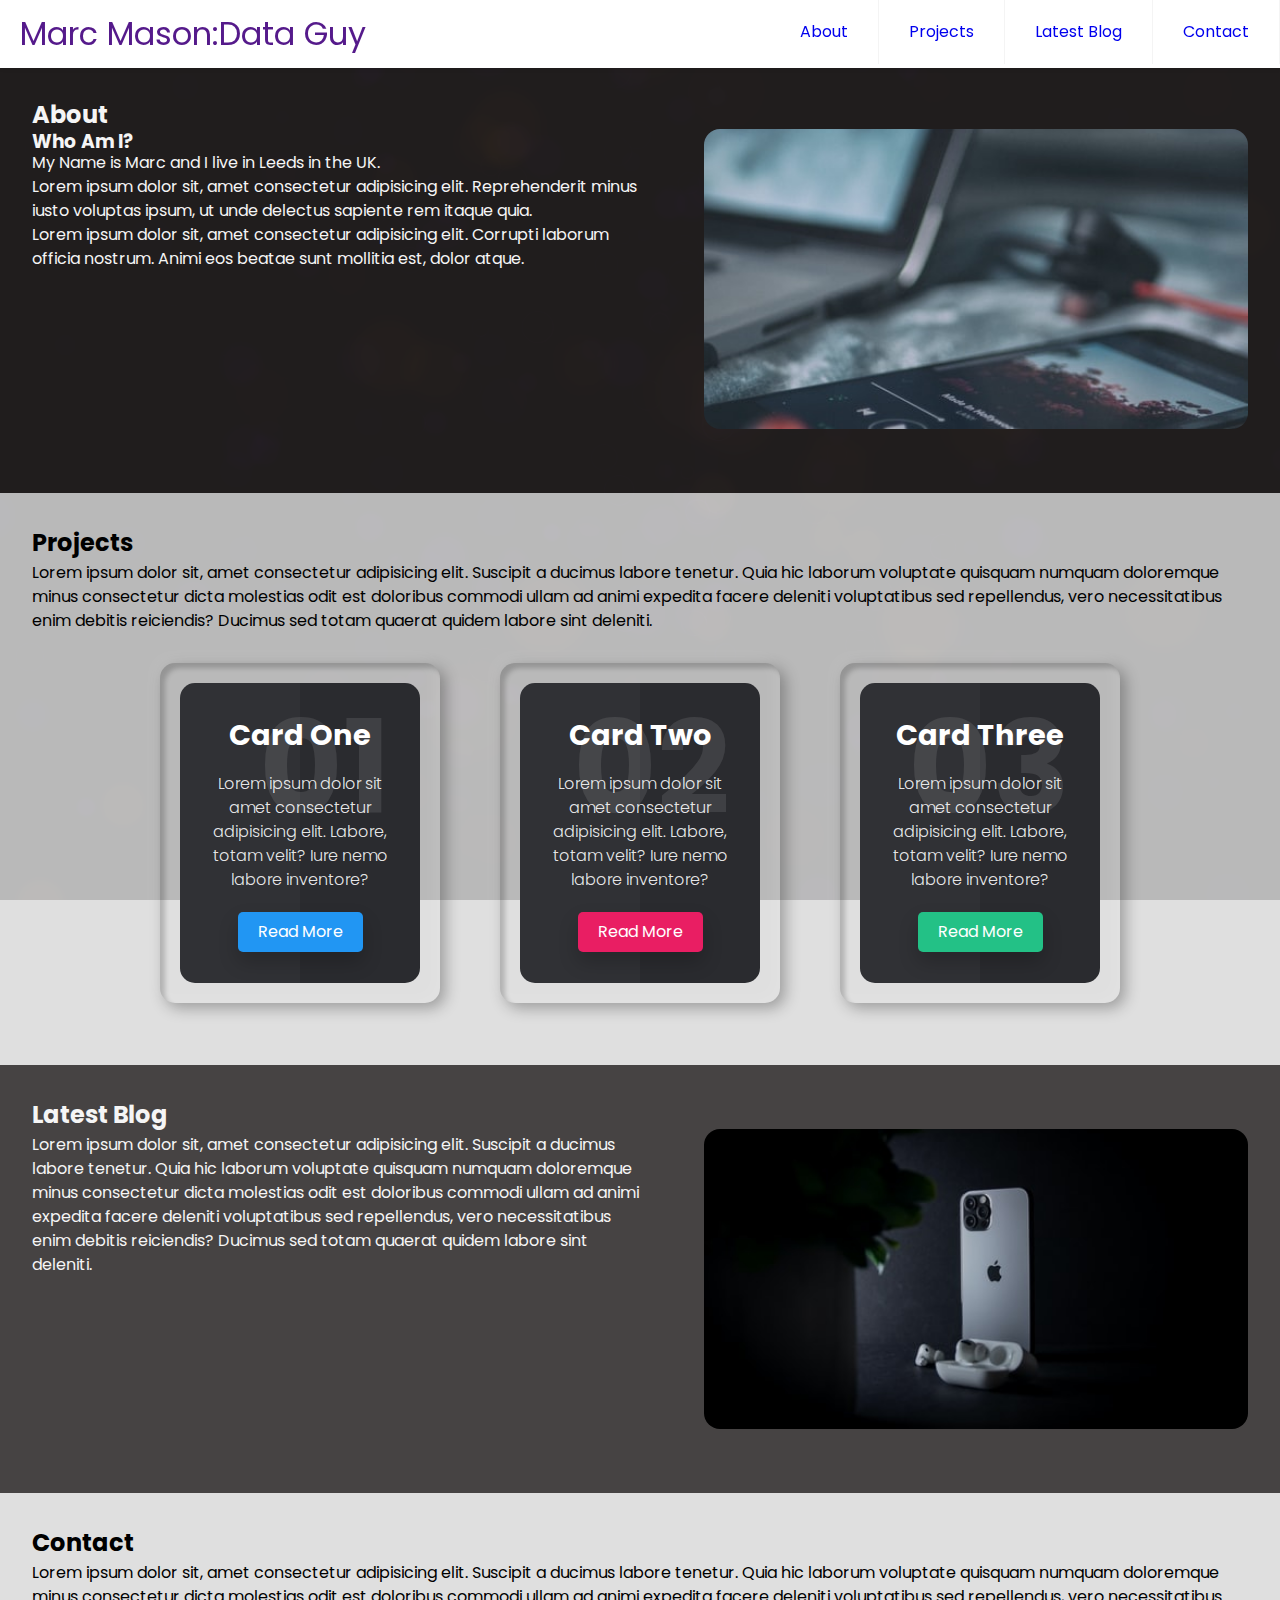
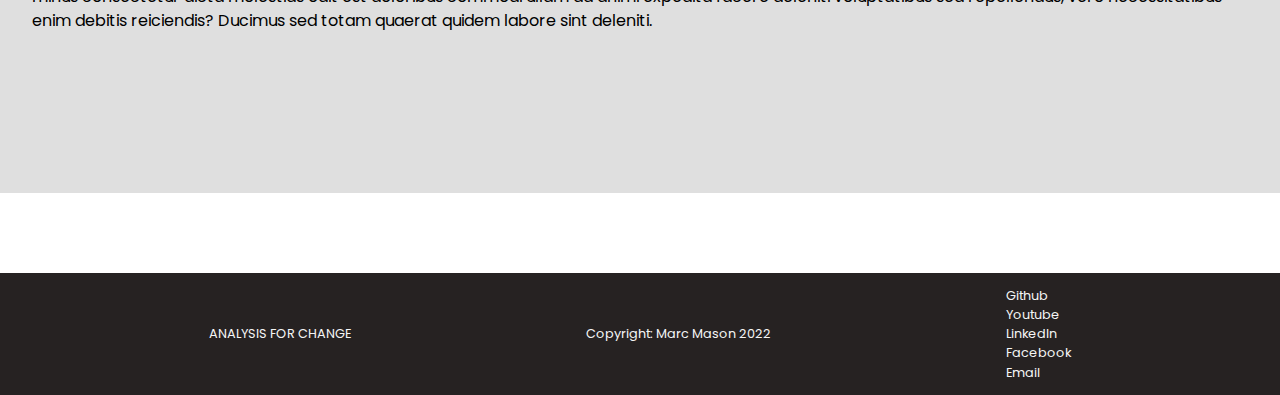
==== index.html @ 7b5a4cfb "init commit" ====
<!DOCTYPE html>
<html lang="en">
  <head>
    <meta charset="UTF-8" />
    <meta http-equiv="X-UA-Compatible" content="IE=edge" />
    <meta name="viewport" content="width=device-width, initial-scale=1.0" />
    <link rel="stylesheet" href="assets/css/style.css" />
    <link rel="stylesheet" href="assets/css/header_style.css" />
    <link rel="stylesheet" href="assets/css/footer.css" />
    <link rel="stylesheet" href="assets/css/cards.css" />

    <title>Marc Mason: Data Guy</title>
  </head>
  <body>
    <container>
      <header class="header">
        <a href="" class="logo">Marc Mason:Data Guy</a>
        <input class="menu-btn" type="checkbox" id="menu-btn" />
        <label class="menu-icon" for="menu-btn"
          ><span class="navicon"></span
        ></label>
        <ul class="menu">
          <li><a href="#about">About</a></li>
          <li><a href="#projects">Projects</a></li>
          <li><a href="#blog">Latest Blog</a></li>
          <li><a href="#contact">Contact</a></li>
        </ul>
      </header>
      <div class="main">
        <section class="about" id="about">
          <div class="about-text">
            <h2>About</h2>
            <h3>Who Am I?</h3>
            <p>My Name is Marc and I live in Leeds in the UK.</p>
            <p>
              Lorem ipsum dolor sit, amet consectetur adipisicing elit.
              Reprehenderit minus iusto voluptas ipsum, ut unde delectus
              sapiente rem itaque quia.
            </p>
            <p>
              Lorem ipsum dolor sit, amet consectetur adipisicing elit. Corrupti
              laborum officia nostrum. Animi eos beatae sunt mollitia est, dolor
              atque.
            </p>
          </div>
          <div class="about-image img-hvr"></div>
        </section>
        <section class="projects" id="projects">
          <div class="projects-text">
            <h2>Projects</h2>
            <p>
              Lorem ipsum dolor sit, amet consectetur adipisicing elit. Suscipit
              a ducimus labore tenetur. Quia hic laborum voluptate quisquam
              numquam doloremque minus consectetur dicta molestias odit est
              doloribus commodi ullam ad animi expedita facere deleniti
              voluptatibus sed repellendus, vero necessitatibus enim debitis
              reiciendis? Ducimus sed totam quaerat quidem labore sint deleniti.
            </p>
          </div>
          <div class="card-container">
            <div class="card">
              <div class="box">
                <div class="content">
                  <h2>01</h2>
                  <h3>Card One</h3>
                  <p>
                    Lorem ipsum dolor sit amet consectetur adipisicing elit.
                    Labore, totam velit? Iure nemo labore inventore?
                  </p>
                  <a href="#">Read More</a>
                </div>
              </div>
            </div>

            <div class="card">
              <div class="box">
                <div class="content">
                  <h2>02</h2>
                  <h3>Card Two</h3>
                  <p>
                    Lorem ipsum dolor sit amet consectetur adipisicing elit.
                    Labore, totam velit? Iure nemo labore inventore?
                  </p>
                  <a href="#">Read More</a>
                </div>
              </div>
            </div>

            <div class="card">
              <div class="box">
                <div class="content">
                  <h2>03</h2>
                  <h3>Card Three</h3>
                  <p>
                    Lorem ipsum dolor sit amet consectetur adipisicing elit.
                    Labore, totam velit? Iure nemo labore inventore?
                  </p>
                  <a href="#">Read More</a>
                </div>
              </div>
            </div>
          </div>
        </section>
        <section class="blog" id="blog">
          <div class="blog-text">
            <h2>Latest Blog</h2>
            <p>
              Lorem ipsum dolor sit, amet consectetur adipisicing elit. Suscipit
              a ducimus labore tenetur. Quia hic laborum voluptate quisquam
              numquam doloremque minus consectetur dicta molestias odit est
              doloribus commodi ullam ad animi expedita facere deleniti
              voluptatibus sed repellendus, vero necessitatibus enim debitis
              reiciendis? Ducimus sed totam quaerat quidem labore sint deleniti.
            </p>
          </div>
          <div class="blog-image img-hvr"></div>
        </section>
        <section class="contact" id="contact">
          <div class="contact-text">
            <h2>Contact</h2>
            <p>
              Lorem ipsum dolor sit, amet consectetur adipisicing elit. Suscipit
              a ducimus labore tenetur. Quia hic laborum voluptate quisquam
              numquam doloremque minus consectetur dicta molestias odit est
              doloribus commodi ullam ad animi expedita facere deleniti
              voluptatibus sed repellendus, vero necessitatibus enim debitis
              reiciendis? Ducimus sed totam quaerat quidem labore sint deleniti.
            </p>
          </div>
        </section>
      </div>
      <div class="footer">
        <div class="tag-line">
          <p>Analysis for change</p>
        </div>
        <div class="copyright"><p>Copyright: Marc Mason 2022</p></div>
        <div class="footer-links">
          <ul>
            <li><a href="">Github</a></li>
            <li><a href="">Youtube</a></li>
            <li><a href="">LinkedIn</a></li>
            <li><a href="">Facebook</a></li>
            <li><a href="">Email</a></li>
          </ul>
        </div>
      </div>
    </container>
  </body>
</html>
---- assets/css/style.css ----
@import url("https://fonts.googleapis.com/css2?family=Poppins:wght@300;400;500;700;800&display=swap");
* {
  margin: 0;
  padding: 0;
  box-sizing: border-box;
  font-family: "Poppins", sans-serif;
}

:root {
  --col-header-bg: hsl(212 55% 66%);
  --col-section-accent: hsl(0 6% 14% / 0.85);
  --col-section-accent-text: hsl(0 0% 96%);
  --col-section-light: hsl(0 0% 85% / 0.85);
  --col-section-light-text: hsl(0 0% 96%);
}

*,
*::before,
*::after {
  box-sizing: border-box;
}

body {
  line-height: 1.5;
  /* background: var(--clr-bg); */
  font-family: sans-serif;
  margin: 0;
}
html {
  background: url(../img/bg2.png) no-repeat center center fixed;
  -webkit-background-size: cover;
  -moz-background-size: cover;
  -o-background-size: cover;
  background-size: cover;
}
.main {
  margin: 5rem auto;
  margin-top: 65px;
  width: 100%;
}

/* section stuff */
section {
  height: max(max-content, 33vh);
  padding: 2rem;

  scroll-margin-top: 65px;
}

.about,
.blog {
  display: grid;
  color: var(--col-section-accent-text);
  background: var(--col-section-accent);
  grid-auto-rows: auto;
  justify-content: space-between;
  gap: 2em;
}
.projects,
.contact {
  background: var(--col-section-light);
  display: grid;
}

.about .about-text h3,
.blog .blog-text h3 {
  line-height: 1.1rem;
}

/* image stuff */

.about .about-image,
.blog .blog-image {
  opacity: 0;
}
.about-image,
.blog-image {
  border-radius: 1em;
}

.about-image {
  background: url(../img/tech1.jpg);
}
.blog-image {
  background: url(../img/tech2.jpg);
}

@media (min-width: 55em) {
  section {
    height: max(max-content, 50vh);
    min-height: 300px;
  }
  .about,
  .blog {
    grid-template-columns: 50% 50%;
  }
  .about .about-text,
  .blog .blog-text {
    grid-column: 1;
  }
  .about .about-image,
  .blog .blog-image {
    opacity: 1;
    display: grid;
    grid-column: 2;
    background-size: cover;
    background-repeat: no-repeat;
    background-position: center right;
    margin: 2em;
    min-height: 300px;
  }
}
@media (min-width: 85em) {
  body {
    width: 85em;
    margin: 0 auto;
  }
  section {
    height: max(max-content, 50vh);
  }
  .about,
  .blog {
    grid-template-columns: 50% 50%;
  }
  .about .about-text,
  .blog .blog-text {
    grid-column: 1;
  }
  .about .about-image,
  .blog .blog-image {
    opacity: 1;
    display: grid;
    grid-column: 2;
    background-size: cover;
    background-repeat: no-repeat;
    background-position: center right;
    margin-right: 3em;
  }
}

.img-hvr {
  transition: transform 200ms ease-in-out;
}
.img-hvr:hover {
  transform: scale(1.05);
}
---- assets/css/header_style.css ----
/* header */

.header {
  background-color: #fff;
  box-shadow: 1px 1px 4px 0 rgba(0, 0, 0, 0.1);
  top: 0;
  width: min(85em, 100%);
  z-index: 3;
  font-size: 0.75rem;
}

.header ul {
  margin: 0;
  padding: 0;
  list-style: none;
  overflow: hidden;
  background-color: #fff;
}

.header li a {
  display: block;
  padding: 20px 20px;
  border-right: 1px solid #f4f4f4;
  text-decoration: none;
}

.header li a:hover,
.header .menu-btn:hover {
  background-color: #f4f4f4;
}

.header .logo {
  display: block;
  float: left;
  font-size: 2em;
  padding: 10px 20px;
  text-decoration: none;
}

/* menu */

.header .menu {
  clear: both;
  max-height: 0;
  transition: max-height 0.2s ease-out;
}

/* menu icon */

.header .menu-icon {
  cursor: pointer;
  display: block;
  float: right;
  padding: 28px 20px;
  position: relative;
  user-select: none;
}

.header .menu-icon .navicon {
  background: #333;
  display: block;
  height: 2px;
  position: relative;
  transition: background 0.2s ease-out;
  width: 18px;
}

.header .menu-icon .navicon:before,
.header .menu-icon .navicon:after {
  background: #333;
  content: "";
  display: block;
  height: 100%;
  position: absolute;
  transition: all 0.2s ease-out;
  width: 100%;
}

.header .menu-icon .navicon:before {
  top: 5px;
}

.header .menu-icon .navicon:after {
  top: -5px;
}

/* menu btn */

.header .menu-btn {
  display: none;
}

.header .menu-btn:checked ~ .menu {
  max-height: 240px;
}

.header .menu-btn:checked ~ .menu-icon .navicon {
  background: transparent;
}

.header .menu-btn:checked ~ .menu-icon .navicon:before {
  transform: rotate(-45deg);
}

.header .menu-btn:checked ~ .menu-icon .navicon:after {
  transform: rotate(45deg);
}

.header .menu-btn:checked ~ .menu-icon:not(.steps) .navicon:before,
.header .menu-btn:checked ~ .menu-icon:not(.steps) .navicon:after {
  top: 0;
}

/* 48em = 768px */

@media (min-width: 420px) {
  .header {
    position: fixed;
    font-size: 1rem;
  }
  .header .menu-icon {
    float: none;
    display: grid;
    justify-items: right;
  }
  .header .logo {
    display: inline-block;
  }
}

@media (min-width: 55em) {
  .header {
    position: fixed;
    font-size: 1rem;
  }
  .header li {
    float: left;
  }
  .header li a {
    padding: 20px 30px;
  }
  .header .menu {
    clear: none;
    float: right;
    max-height: none;
  }
  .header .menu-icon {
    display: none;
  }
  .header .logo {
    display: inline-block;
  }
}
---- assets/css/footer.css ----
.footer {
  background-color: #fff;
  bottom: 0;
  width: min(85em, 100%);
  /* z-index: 3; */
  padding: 1em;
  display: grid;
  grid-auto-columns: auto;
  grid-auto-flow: row;
  color: hsl(0, 0%, 96%);
  background: hsl(0, 6%, 14%);
  justify-content: space-evenly;
  gap: 0.25em;
  align-items: center;
  font-size: 0.8rem;
}

.tag-line {
  text-transform: uppercase;
}

.footer ul {
  list-style: none;
}
.footer .footer-links {
  display: flex;
  justify-content: flex-start;
}
.footer .footer-links a {
  color: hsl(0, 0%, 96%);
  text-decoration: none;
  position: relative;
}

.footer .footer-links a::after {
  content: "";
  position: absolute;
  left: -10px;
  bottom: -2px;
  background: #fff;
  height: 2px;
  width: calc(100% + 10px);
  transition: transform 175ms ease;
  transform-origin: left;
}

.footer .footer-links a::after {
  transform: scaleX(0);
}

.footer .footer-links a:hover::after {
  transform: scaleX(1);
}
@media (min-width: 40em) {
  .footer {
    grid-auto-flow: column;
    justify-content: space-evenly;
    display: flex;
    gap: 3em;
    align-items: center;
    width: 100%;
  }
}
---- assets/css/cards.css ----
body .card-container {
  display: flex;
  justify-content: center;
  align-items: center;
  flex-wrap: wrap;
}

body .card-container .card {
  position: relative;
  min-width: 280px;
  height: 340px;
  box-shadow: inset 5px 5px 5px rgba(0, 0, 0, 0.2),
    inset -5px -5px 15px rgba(255, 255, 255, 0.1),
    5px 5px 15px rgba(0, 0, 0, 0.3), -5px -5px 15px rgba(255, 255, 255, 0.1);
  border-radius: 15px;
  margin: 30px;
  transition: 0.5s;
}

body .card-container .card:nth-child(1) .box .content a {
  background: #2196f3;
}

body .card-container .card:nth-child(2) .box .content a {
  background: #e91e63;
}

body .card-container .card:nth-child(3) .box .content a {
  background: #23c186;
}

body .card-container .card .box {
  position: absolute;
  top: 20px;
  left: 20px;
  right: 20px;
  bottom: 20px;
  background: #2a2b2f;
  border-radius: 15px;
  display: flex;
  justify-content: center;
  align-items: center;
  overflow: hidden;
  transition: 0.5s;
}

body .card-container .card .box:hover {
  transform: translateY(-50px);
}

body .card-container .card .box:before {
  content: "";
  position: absolute;
  top: 0;
  left: 0;
  width: 50%;
  height: 100%;
  background: rgba(255, 255, 255, 0.03);
}

body .card-container .card .box .content {
  padding: 20px;
  text-align: center;
}

body .card-container .card .box .content h2 {
  position: absolute;
  top: -10px;
  right: 30px;
  font-size: 8rem;
  color: rgba(255, 255, 255, 0.1);
}

body .card-container .card .box .content h3 {
  font-size: 1.8rem;
  color: #fff;
  z-index: 1;
  transition: 0.5s;
  margin-bottom: 15px;
}

body .card-container .card .box .content p {
  font-size: 1rem;
  font-weight: 300;
  color: rgba(255, 255, 255, 0.9);
  z-index: 1;
  transition: 0.5s;
}

body .card-container .card .box .content a {
  position: relative;
  display: inline-block;
  padding: 8px 20px;
  background: black;
  border-radius: 5px;
  text-decoration: none;
  color: white;
  margin-top: 20px;
  box-shadow: 0 10px 20px rgba(0, 0, 0, 0.2);
  transition: 0.5s;
}
body .card-container .card .box .content a:hover {
  box-shadow: 0 10px 20px rgba(0, 0, 0, 0.6);
  background: #fff;
  color: #000;
}
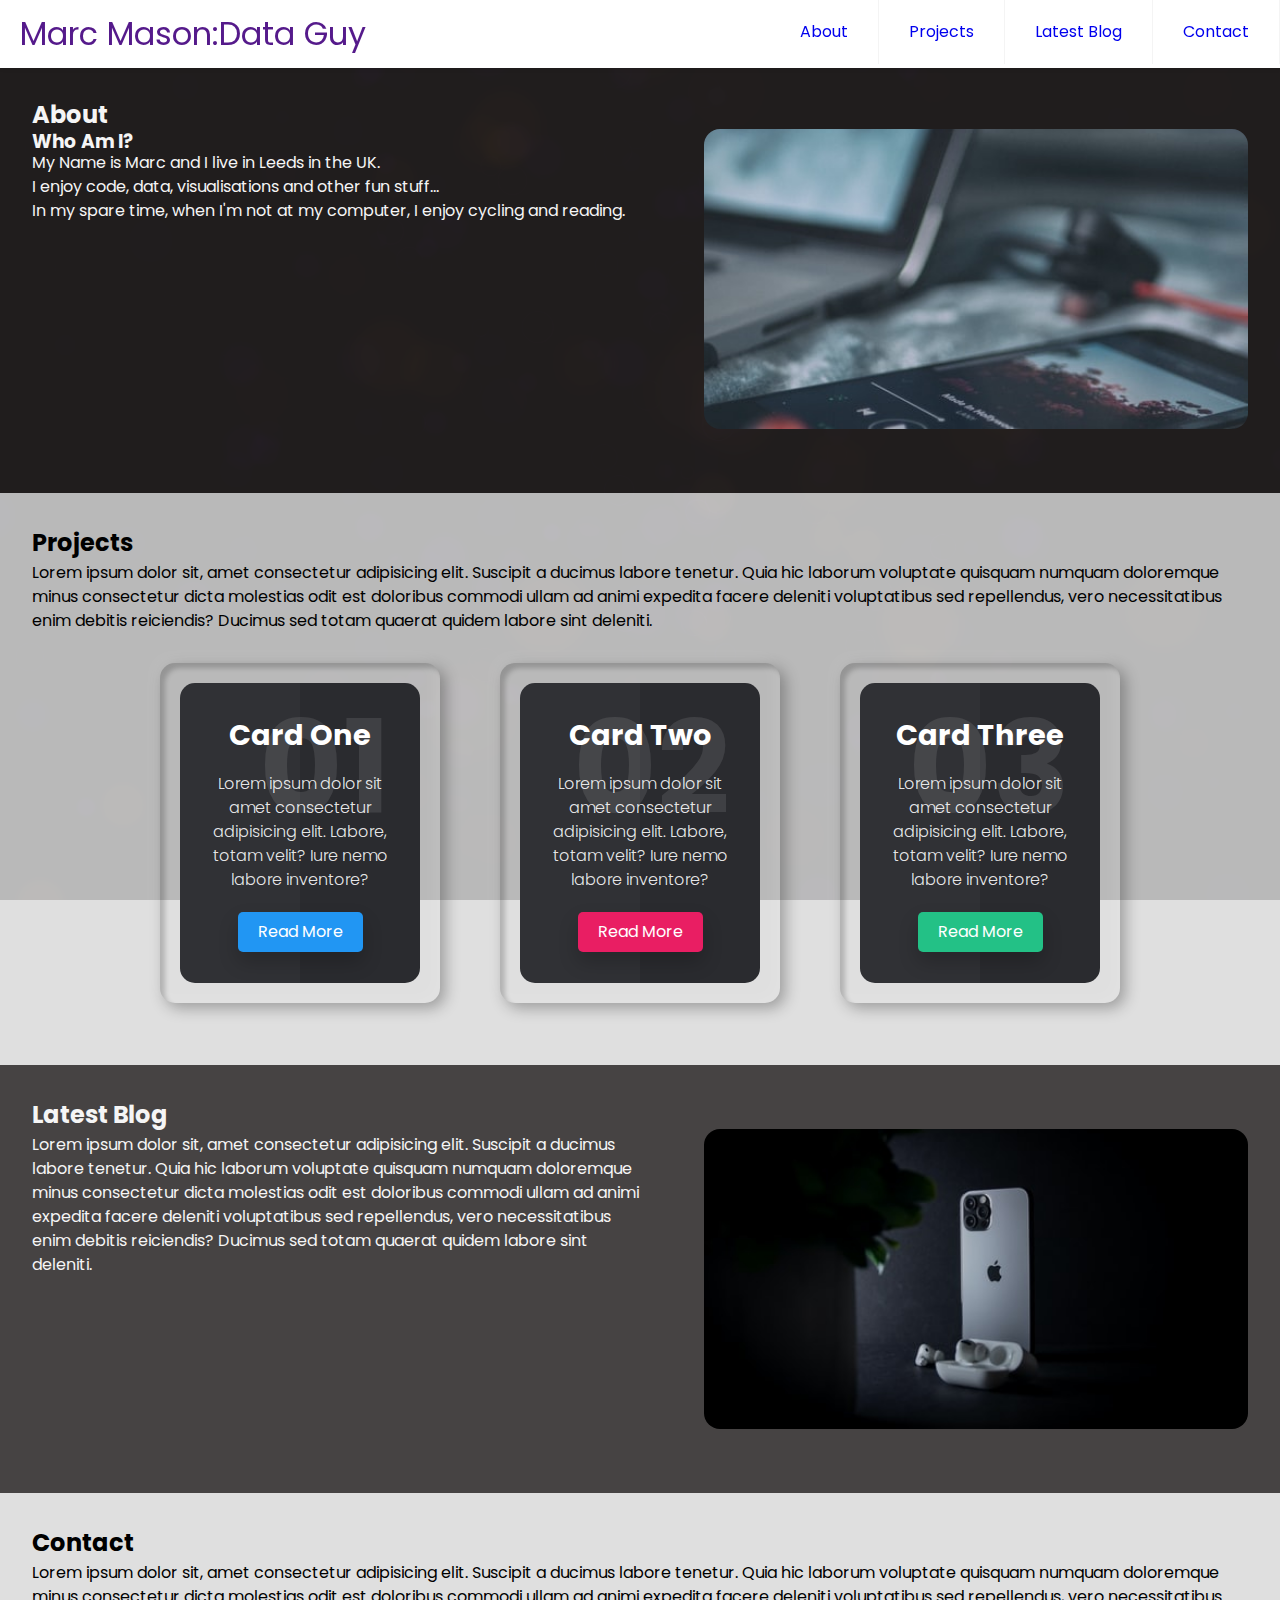
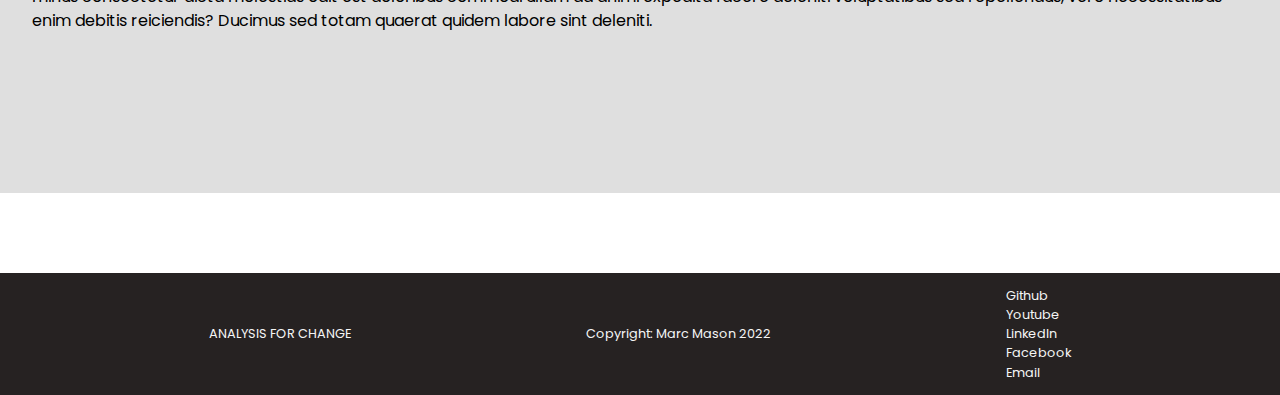
==== commit 4dcb044a: "summary" ====
--- a/index.html
+++ b/index.html
@@ -16,9 +16,9 @@
       <header class="header">
         <a href="" class="logo">Marc Mason:Data Guy</a>
         <input class="menu-btn" type="checkbox" id="menu-btn" />
-        <label class="menu-icon" for="menu-btn"
-          ><span class="navicon"></span
-        ></label>
+        <label class="menu-icon" for="menu-btn">
+          <span class="navicon"></span>
+        </label>
         <ul class="menu">
           <li><a href="#about">About</a></li>
           <li><a href="#projects">Projects</a></li>
@@ -32,15 +32,10 @@
             <h2>About</h2>
             <h3>Who Am I?</h3>
             <p>My Name is Marc and I live in Leeds in the UK.</p>
+            <p>I enjoy code, data, visualisations and other fun stuff...</p>
             <p>
-              Lorem ipsum dolor sit, amet consectetur adipisicing elit.
-              Reprehenderit minus iusto voluptas ipsum, ut unde delectus
-              sapiente rem itaque quia.
-            </p>
-            <p>
-              Lorem ipsum dolor sit, amet consectetur adipisicing elit. Corrupti
-              laborum officia nostrum. Animi eos beatae sunt mollitia est, dolor
-              atque.
+              In my spare time, when I'm not at my computer, I enjoy cycling and
+              reading.
             </p>
           </div>
           <div class="about-image img-hvr"></div>
--- a/assets/css/style.css
+++ b/assets/css/style.css
@@ -22,17 +22,19 @@
 
 body {
   line-height: 1.5;
-  /* background: var(--clr-bg); */
   font-family: sans-serif;
   margin: 0;
 }
+
 html {
   background: url(../img/bg2.png) no-repeat center center fixed;
   -webkit-background-size: cover;
   -moz-background-size: cover;
   -o-background-size: cover;
   background-size: cover;
+  scroll-behavior: smooth !important;
 }
+
 .main {
   margin: 5rem auto;
   margin-top: 65px;
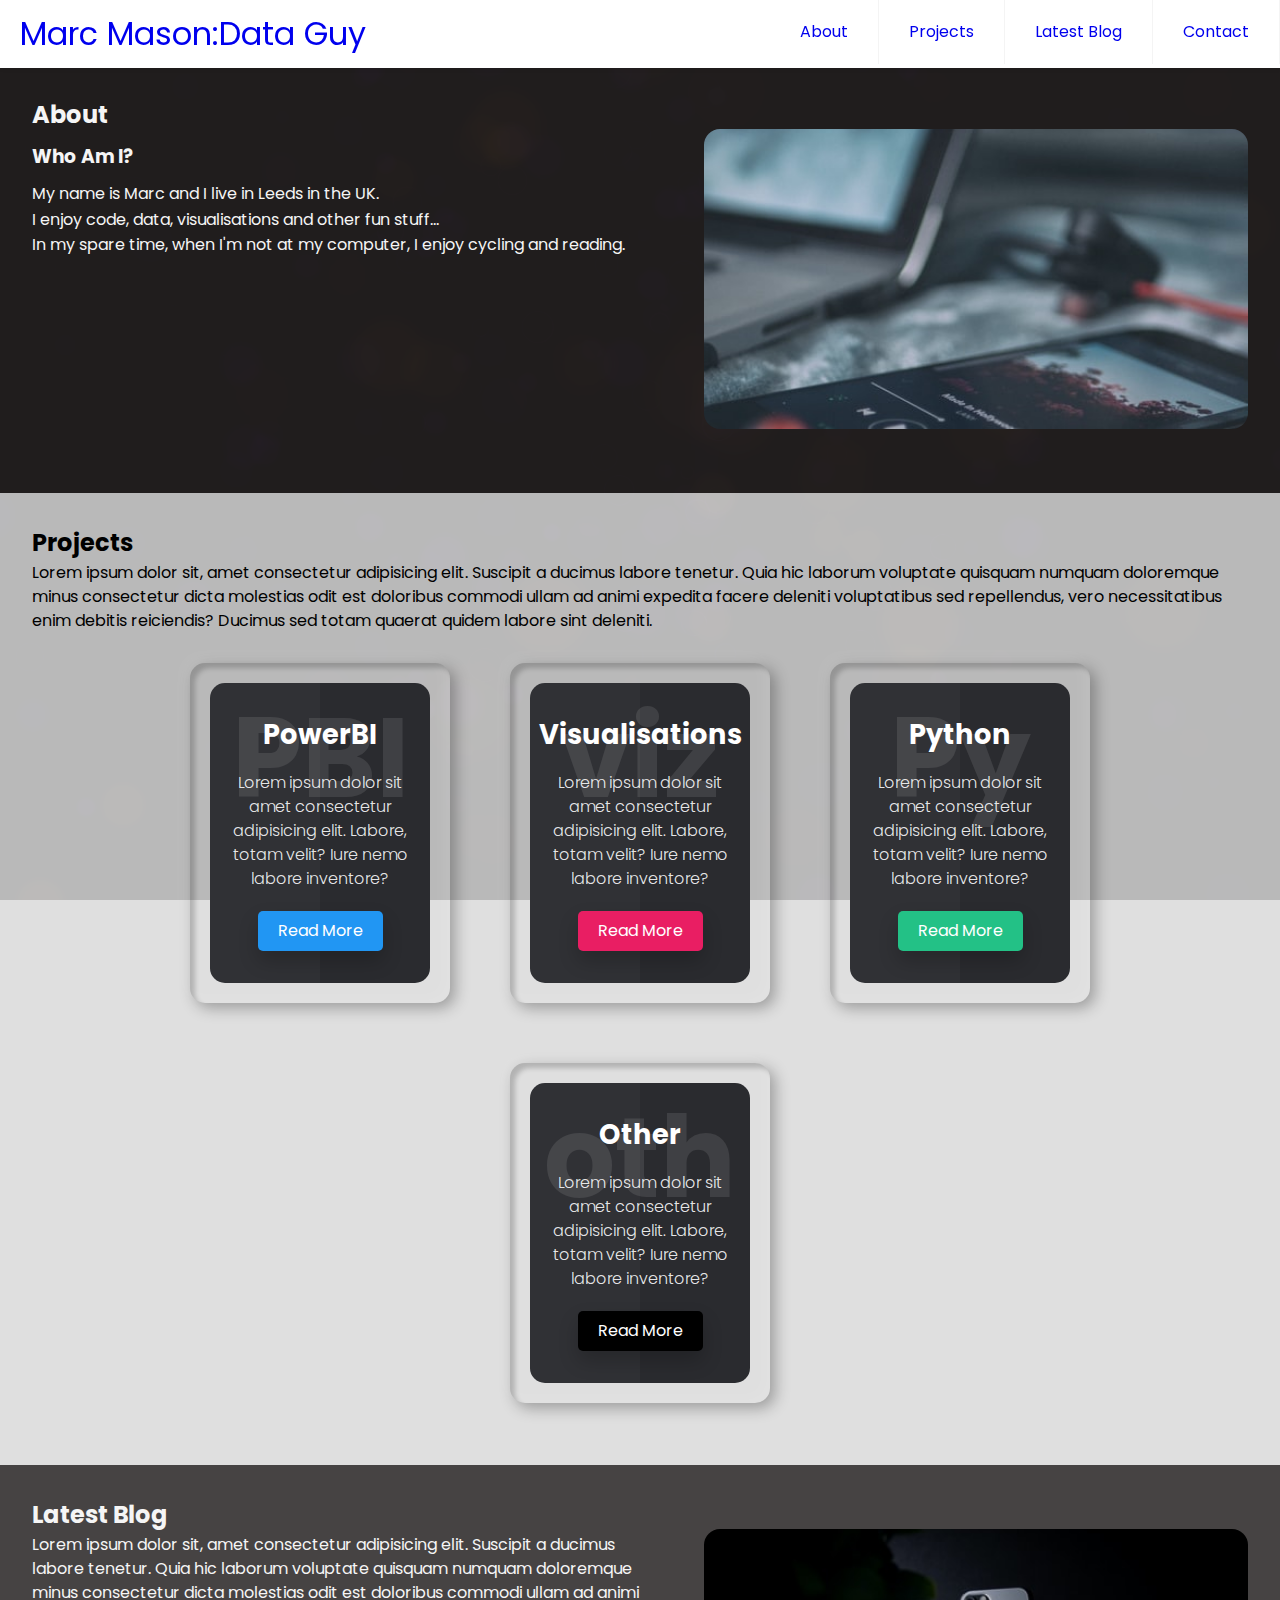
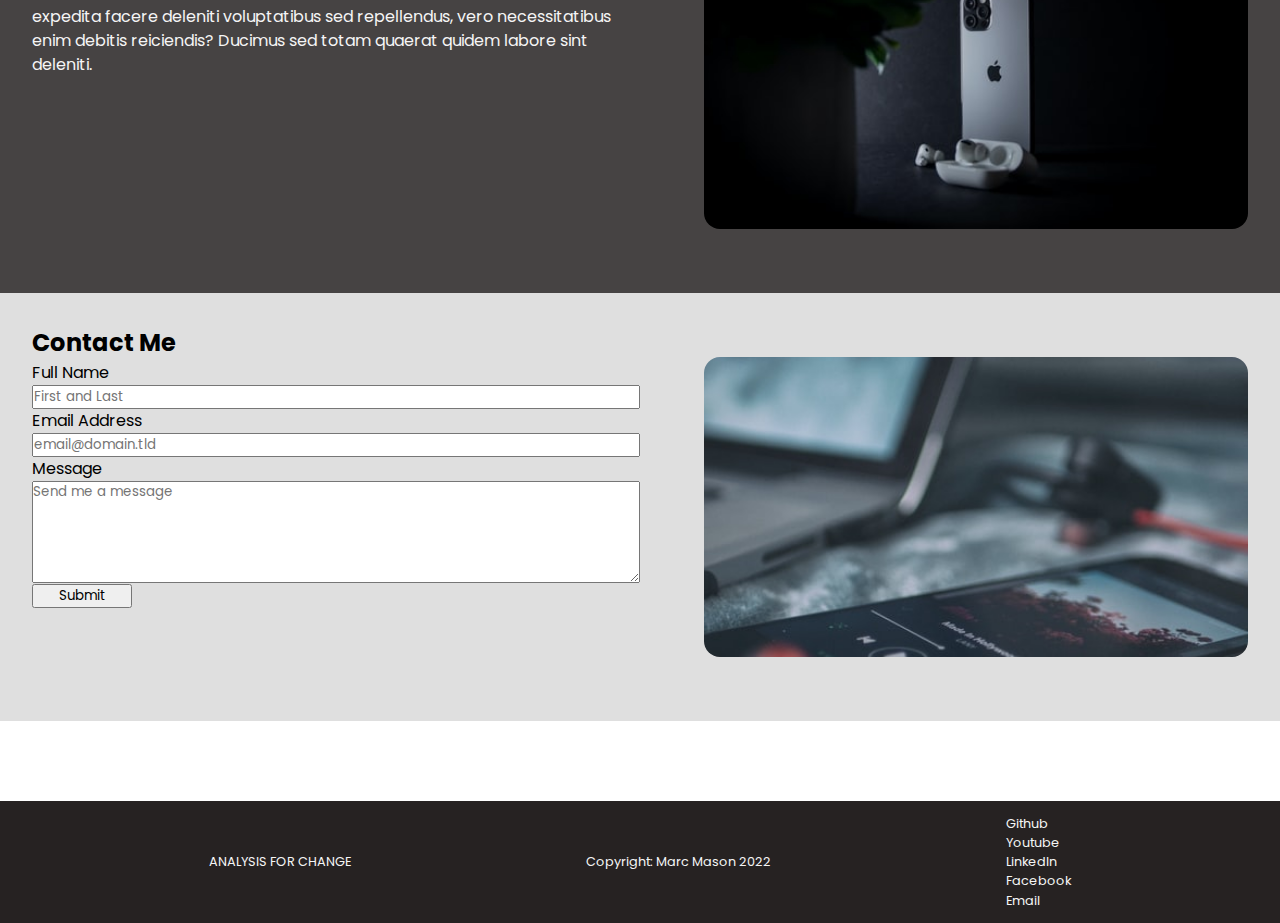
==== commit 059ee956: "added contact form" ====
--- a/index.html
+++ b/index.html
@@ -4,26 +4,27 @@
     <meta charset="UTF-8" />
     <meta http-equiv="X-UA-Compatible" content="IE=edge" />
     <meta name="viewport" content="width=device-width, initial-scale=1.0" />
-    <link rel="stylesheet" href="assets/css/style.css" />
-    <link rel="stylesheet" href="assets/css/header_style.css" />
-    <link rel="stylesheet" href="assets/css/footer.css" />
-    <link rel="stylesheet" href="assets/css/cards.css" />
+    <link rel="stylesheet" href="../assets/css/style.css" />
+    <link rel="stylesheet" href="../assets/css/header_style.css" />
+    <link rel="stylesheet" href="../assets/css/footer.css" />
+    <link rel="stylesheet" href="../assets/css/cards.css" />
+    <link rel="stylesheet" href="../assets/css/contact.css" />
 
     <title>Marc Mason: Data Guy</title>
   </head>
   <body>
     <container>
       <header class="header">
-        <a href="" class="logo">Marc Mason:Data Guy</a>
+        <a href="../" class="logo">Marc Mason:Data Guy</a>
         <input class="menu-btn" type="checkbox" id="menu-btn" />
         <label class="menu-icon" for="menu-btn">
           <span class="navicon"></span>
         </label>
         <ul class="menu">
-          <li><a href="#about">About</a></li>
-          <li><a href="#projects">Projects</a></li>
-          <li><a href="#blog">Latest Blog</a></li>
-          <li><a href="#contact">Contact</a></li>
+          <li><a href="../#about">About</a></li>
+          <li><a href="../#projects">Projects</a></li>
+          <li><a href="../#blog">Latest Blog</a></li>
+          <li><a href="../#contact">Contact</a></li>
         </ul>
       </header>
       <div class="main">
@@ -31,7 +32,7 @@
           <div class="about-text">
             <h2>About</h2>
             <h3>Who Am I?</h3>
-            <p>My Name is Marc and I live in Leeds in the UK.</p>
+            <p>My name is Marc and I live in Leeds in the UK.</p>
             <p>I enjoy code, data, visualisations and other fun stuff...</p>
             <p>
               In my spare time, when I'm not at my computer, I enjoy cycling and
@@ -56,8 +57,22 @@
             <div class="card">
               <div class="box">
                 <div class="content">
-                  <h2>01</h2>
-                  <h3>Card One</h3>
+                  <h2>PBI</h2>
+                  <h3>PowerBI</h3>
+                  <p>
+                    Lorem ipsum dolor sit amet consectetur adipisicing elit.
+                    Labore, totam velit? Iure nemo labore inventore?
+                  </p>
+                  <a href="/PowerBI/">Read More</a>
+                </div>
+              </div>
+            </div>
+
+            <div class="card">
+              <div class="box">
+                <div class="content">
+                  <h2>viz</h2>
+                  <h3>Visualisations</h3>
                   <p>
                     Lorem ipsum dolor sit amet consectetur adipisicing elit.
                     Labore, totam velit? Iure nemo labore inventore?
@@ -70,8 +85,8 @@
             <div class="card">
               <div class="box">
                 <div class="content">
-                  <h2>02</h2>
-                  <h3>Card Two</h3>
+                  <h2>Py</h2>
+                  <h3>Python</h3>
                   <p>
                     Lorem ipsum dolor sit amet consectetur adipisicing elit.
                     Labore, totam velit? Iure nemo labore inventore?
@@ -84,8 +99,8 @@
             <div class="card">
               <div class="box">
                 <div class="content">
-                  <h2>03</h2>
-                  <h3>Card Three</h3>
+                  <h2>oth</h2>
+                  <h3>Other</h3>
                   <p>
                     Lorem ipsum dolor sit amet consectetur adipisicing elit.
                     Labore, totam velit? Iure nemo labore inventore?
@@ -112,16 +127,50 @@
         </section>
         <section class="contact" id="contact">
           <div class="contact-text">
-            <h2>Contact</h2>
-            <p>
-              Lorem ipsum dolor sit, amet consectetur adipisicing elit. Suscipit
-              a ducimus labore tenetur. Quia hic laborum voluptate quisquam
-              numquam doloremque minus consectetur dicta molestias odit est
-              doloribus commodi ullam ad animi expedita facere deleniti
-              voluptatibus sed repellendus, vero necessitatibus enim debitis
-              reiciendis? Ducimus sed totam quaerat quidem labore sint deleniti.
-            </p>
+            <h2>Contact Me</h2>
+            <form
+              id="fs-frm"
+              name="simple-contact-form"
+              accept-charset="utf-8"
+              action="https://formspree.io/f/mbjwlror"
+              method="post"
+            >
+              <fieldset id="fs-frm-inputs">
+                <label for="full-name">Full Name</label>
+                <input
+                  type="text"
+                  name="name"
+                  id="full-name"
+                  placeholder="First and Last"
+                  required=""
+                />
+                <label for="email-address">Email Address</label>
+                <input
+                  type="email"
+                  name="_replyto"
+                  id="email-address"
+                  placeholder="email@domain.tld"
+                  required=""
+                />
+                <label for="message">Message</label>
+                <textarea
+                  rows="5"
+                  name="message"
+                  id="message"
+                  placeholder="Send me a message"
+                  required=""
+                ></textarea>
+                <input
+                  type="hidden"
+                  name="_subject"
+                  id="email-subject"
+                  value="Contact Form Submission"
+                />
+              </fieldset>
+              <input type="submit" value="Submit" class="SubmitButton" />
+            </form>
           </div>
+          <div class="contact-image"></div>
         </section>
       </div>
       <div class="footer">
@@ -131,7 +180,7 @@
         <div class="copyright"><p>Copyright: Marc Mason 2022</p></div>
         <div class="footer-links">
           <ul>
-            <li><a href="">Github</a></li>
+            <li><a href="http://github.com/iammarcmason">Github</a></li>
             <li><a href="">Youtube</a></li>
             <li><a href="">LinkedIn</a></li>
             <li><a href="">Facebook</a></li>
--- a/assets/css/style.css
+++ b/assets/css/style.css
@@ -58,6 +58,12 @@
   justify-content: space-between;
   gap: 2em;
 }
+.contact {
+  display: grid;
+  grid-auto-rows: auto;
+  justify-content: space-between;
+  gap: 2em;
+}
 .projects,
 .contact {
   background: var(--col-section-light);
@@ -65,18 +71,25 @@
 }
 
 .about .about-text h3,
-.blog .blog-text h3 {
-  line-height: 1.1rem;
+.blog .blog-text h3,
+.contact .contact-text h3 {
+  line-height: 3rem;
+}
+
+.about-text p {
+  line-height: 1.6rem;
 }
 
 /* image stuff */
 
 .about .about-image,
-.blog .blog-image {
+.blog .blog-image,
+.contact .contact-image {
   opacity: 0;
 }
 .about-image,
-.blog-image {
+.blog-image,
+.contact-image {
   border-radius: 1em;
 }
 
@@ -93,7 +106,8 @@
     min-height: 300px;
   }
   .about,
-  .blog {
+  .blog,
+  .contact {
     grid-template-columns: 50% 50%;
   }
   .about .about-text,
@@ -101,7 +115,8 @@
     grid-column: 1;
   }
   .about .about-image,
-  .blog .blog-image {
+  .blog .blog-image,
+  .contact .contact-image {
     opacity: 1;
     display: grid;
     grid-column: 2;
@@ -121,15 +136,18 @@
     height: max(max-content, 50vh);
   }
   .about,
-  .blog {
+  .blog,
+  .contact {
     grid-template-columns: 50% 50%;
   }
   .about .about-text,
   .blog .blog-text {
     grid-column: 1;
   }
+
   .about .about-image,
-  .blog .blog-image {
+  .blog .blog-image,
+  .contact .contact-image {
     opacity: 1;
     display: grid;
     grid-column: 2;
--- a/assets/css/cards.css
+++ b/assets/css/cards.css
@@ -3,11 +3,13 @@
   justify-content: center;
   align-items: center;
   flex-wrap: wrap;
+
+  user-select: none;
 }
 
 body .card-container .card {
   position: relative;
-  min-width: 280px;
+  min-width: 260px;
   height: 340px;
   box-shadow: inset 5px 5px 5px rgba(0, 0, 0, 0.2),
     inset -5px -5px 15px rgba(255, 255, 255, 0.1),
@@ -65,14 +67,16 @@
 
 body .card-container .card .box .content h2 {
   position: absolute;
-  top: -10px;
-  right: 30px;
-  font-size: 8rem;
+  top: 75px;
+  left: 50%;
+  margin-right: -50%;
+  transform: translate(-50%, -50%);
+  font-size: 7rem;
   color: rgba(255, 255, 255, 0.1);
 }
 
 body .card-container .card .box .content h3 {
-  font-size: 1.8rem;
+  font-size: 1.7rem;
   color: #fff;
   z-index: 1;
   transition: 0.5s;
@@ -83,7 +87,7 @@
   font-size: 1rem;
   font-weight: 300;
   color: rgba(255, 255, 255, 0.9);
-  z-index: 1;
+  z-index: 2;
   transition: 0.5s;
 }
 
@@ -104,3 +108,19 @@
   background: #fff;
   color: #000;
 }
+body .card-container .card:nth-child(1) .box:hover .content h3 {
+  color: #2196f3;
+}
+body .card-container .card:nth-child(2) .box:hover .content h3 {
+  color: #e91e63;
+}
+body .card-container .card:nth-child(3) .box:hover .content h3 {
+  color: #23c186;
+}
+body .card-container .card:nth-child(4) .box:hover .content h3 {
+  color: hsl(0, 0%, 0%);
+  font-size: 1.65rem;
+  text-shadow: 1px 1px 0 rgb(255, 255, 255), -1px -1px 0 rgb(255, 255, 255),
+    1px -1px 0 rgb(255, 255, 255), -1px 1px 0 rgb(255, 255, 255),
+    1px 1px 0 rgb(255, 255, 255);
+}
--- a/assets/css/contact.css
+++ b/assets/css/contact.css
@@ -0,0 +1,24 @@
+.contact fieldset {
+  border: none;
+  display: flex;
+  justify-content: flex-start;
+  align-items: center;
+  flex-wrap: wrap;
+  width: 100%;
+}
+.contact .contact-text {
+  /* width: 50%; */
+}
+.contact label {
+  display: grid;
+}
+.contact input,
+.contact textarea {
+  width: 100%;
+}
+.contact .SubmitButton {
+  width: 100px;
+}
+.contact .contact-image {
+  background-image: url(../img/tech1.jpg);
+}
